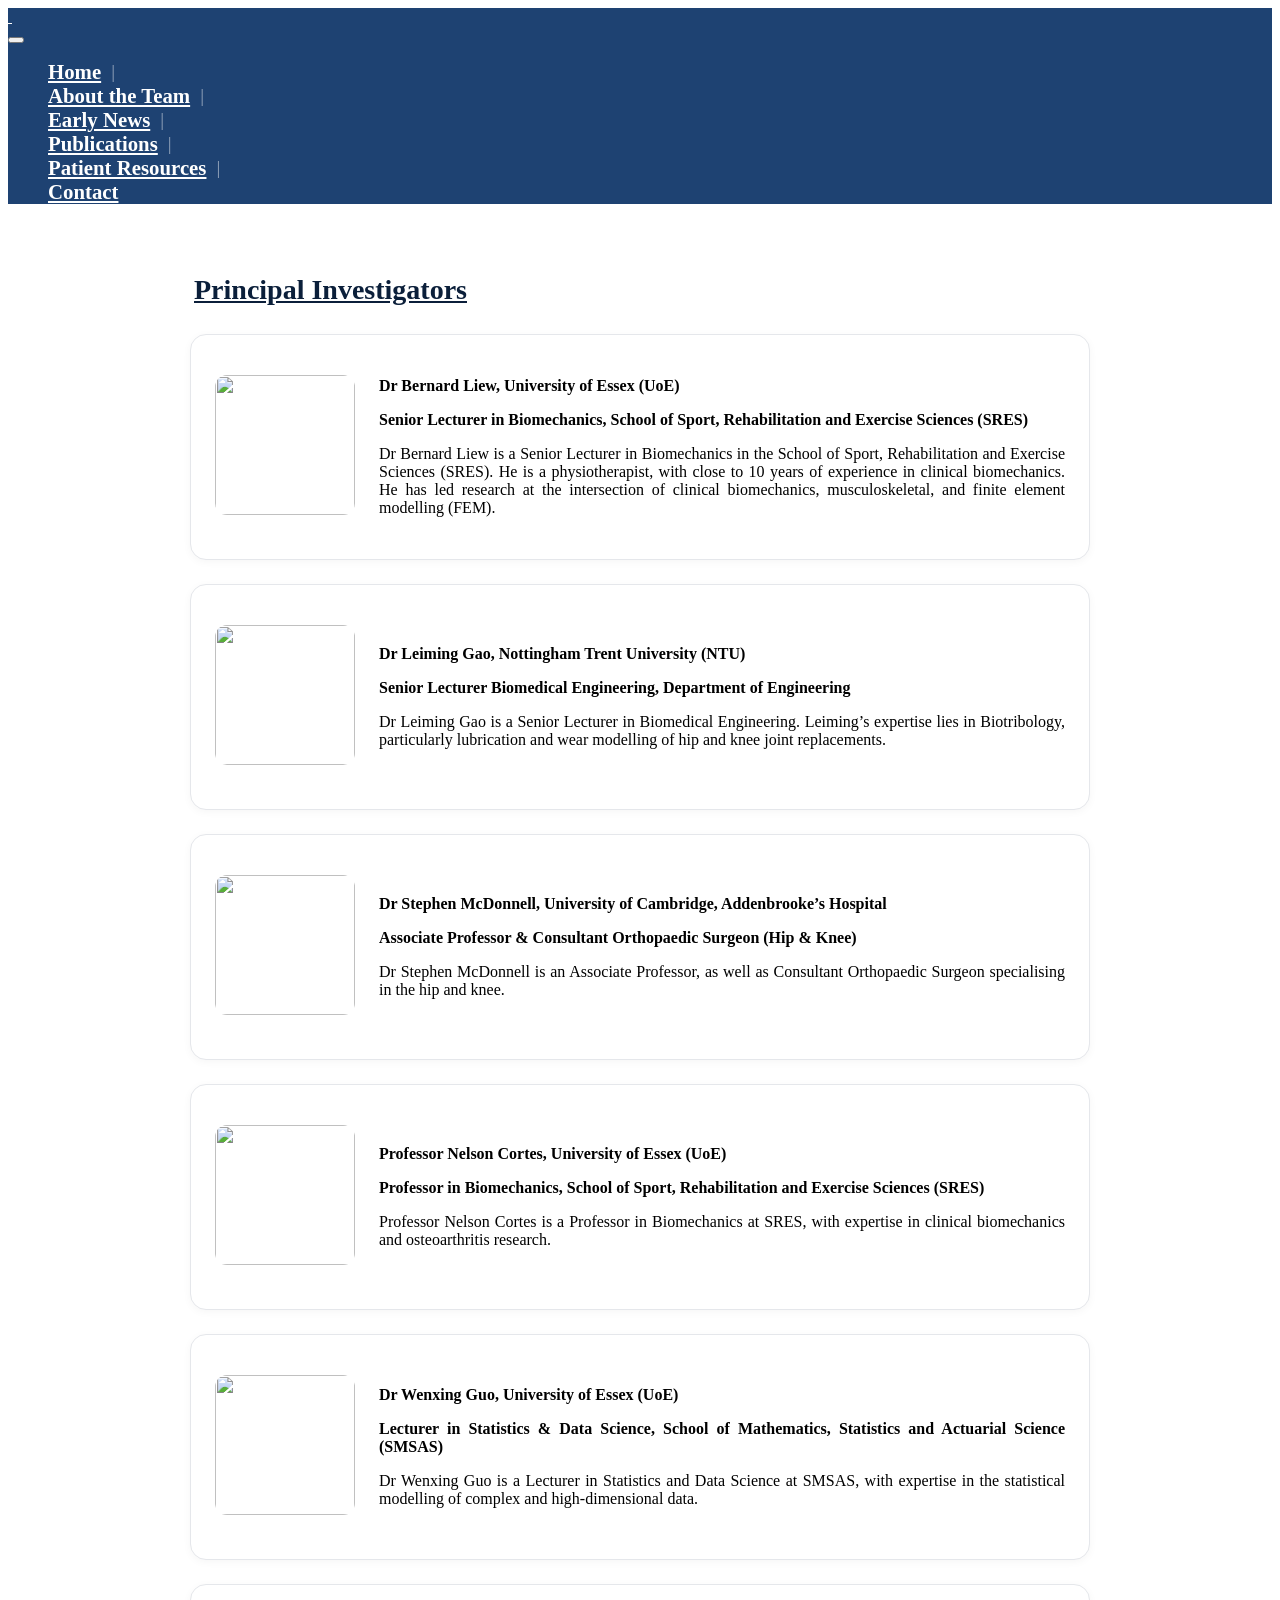
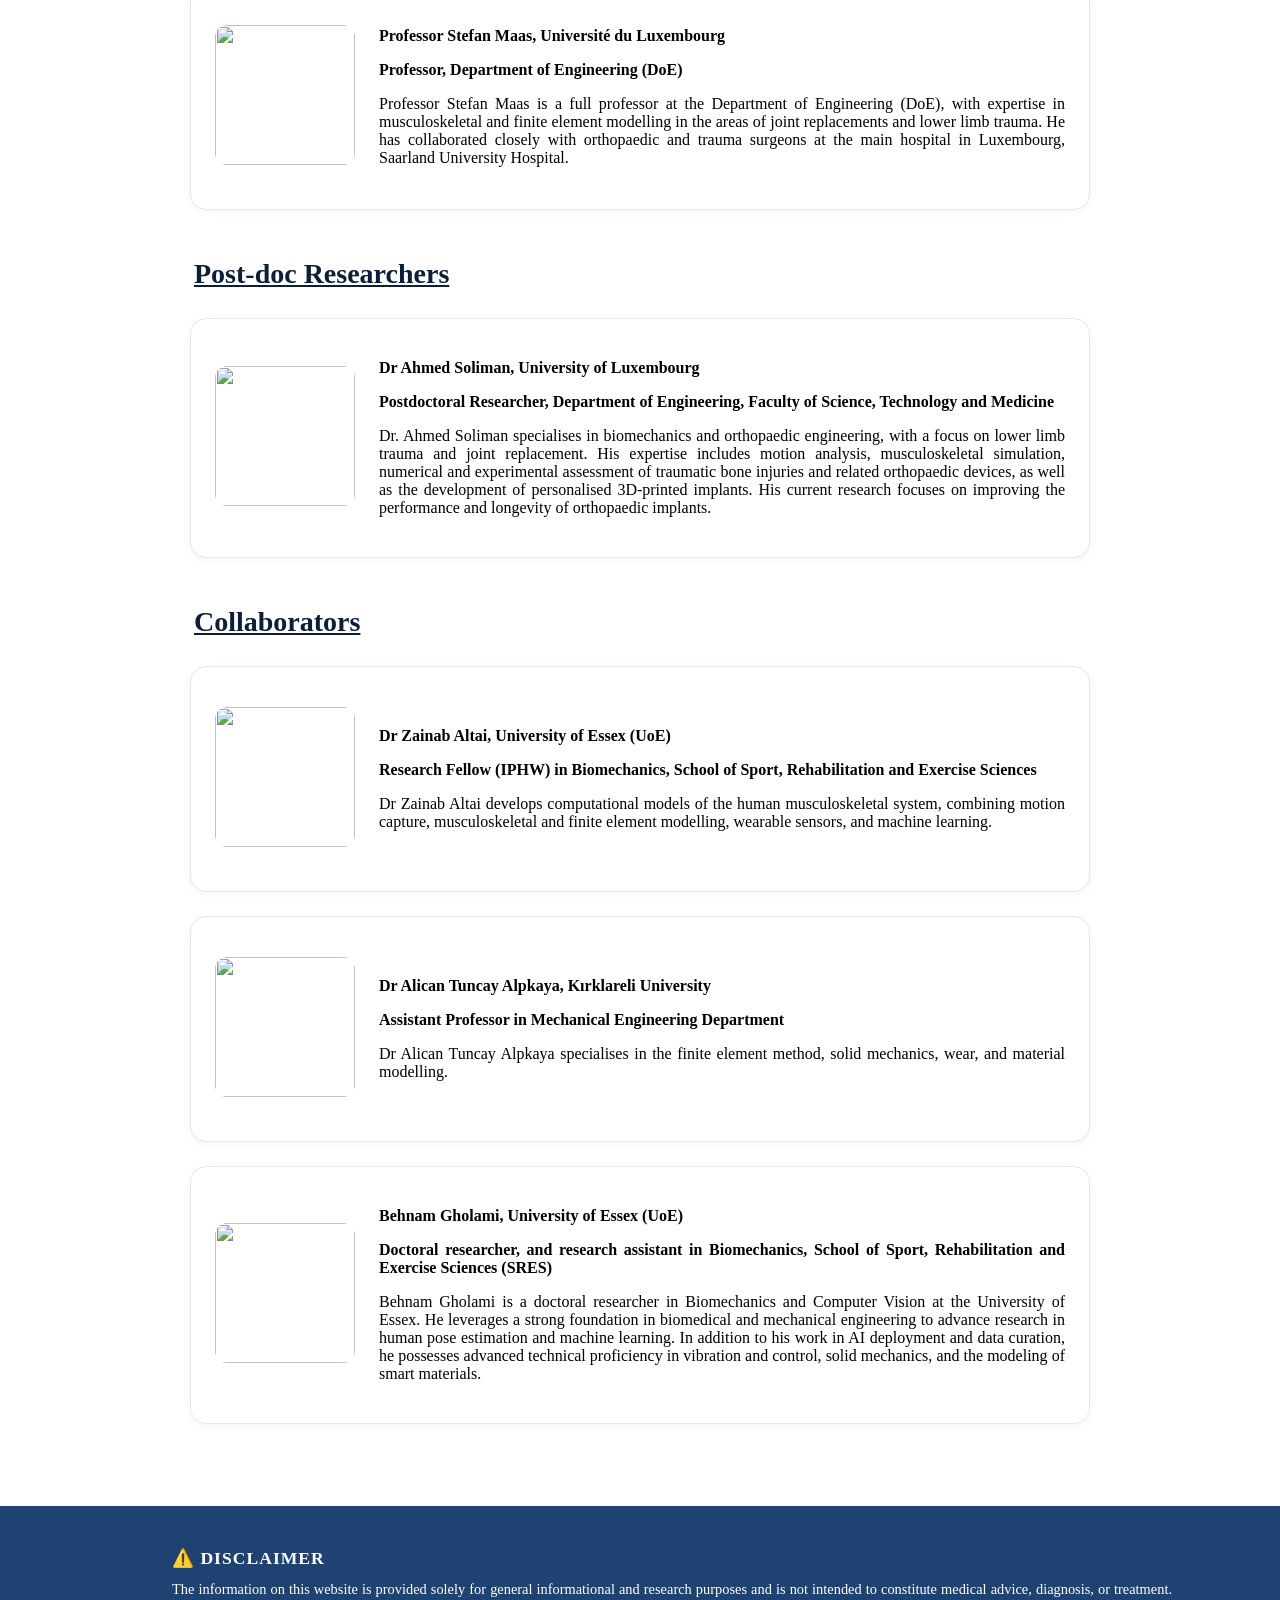
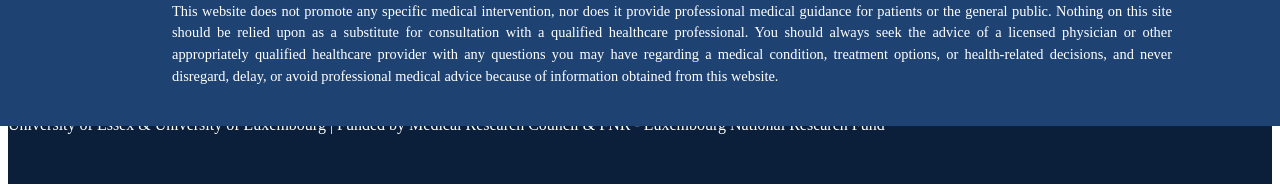
==== docs/about.html @ fa9251f5 "Update site" ====
<!DOCTYPE html>
<html xmlns="http://www.w3.org/1999/xhtml" lang="en" xml:lang="en"><head>

<meta charset="utf-8">
<meta name="generator" content="quarto-1.8.25">

<meta name="viewport" content="width=device-width, initial-scale=1.0, user-scalable=yes">


<title>About the Team – SafeJOINTs</title>
<style>
code{white-space: pre-wrap;}
span.smallcaps{font-variant: small-caps;}
div.columns{display: flex; gap: min(4vw, 1.5em);}
div.column{flex: auto; overflow-x: auto;}
div.hanging-indent{margin-left: 1.5em; text-indent: -1.5em;}
ul.task-list{list-style: none;}
ul.task-list li input[type="checkbox"] {
  width: 0.8em;
  margin: 0 0.8em 0.2em -1em; /* quarto-specific, see https://github.com/quarto-dev/quarto-cli/issues/4556 */ 
  vertical-align: middle;
}
</style>


<script src="site_libs/quarto-nav/quarto-nav.js"></script>
<script src="site_libs/quarto-nav/headroom.min.js"></script>
<script src="site_libs/clipboard/clipboard.min.js"></script>
<script src="site_libs/quarto-search/autocomplete.umd.js"></script>
<script src="site_libs/quarto-search/fuse.min.js"></script>
<script src="site_libs/quarto-search/quarto-search.js"></script>
<meta name="quarto:offset" content="./">
<link href="./img/favicon.ico" rel="icon">
<script src="site_libs/quarto-html/quarto.js" type="module"></script>
<script src="site_libs/quarto-html/tabsets/tabsets.js" type="module"></script>
<script src="site_libs/quarto-html/axe/axe-check.js" type="module"></script>
<script src="site_libs/quarto-html/popper.min.js"></script>
<script src="site_libs/quarto-html/tippy.umd.min.js"></script>
<script src="site_libs/quarto-html/anchor.min.js"></script>
<link href="site_libs/quarto-html/tippy.css" rel="stylesheet">
<link href="site_libs/quarto-html/quarto-syntax-highlighting-7b89279ff1a6dce999919e0e67d4d9ec.css" rel="stylesheet" id="quarto-text-highlighting-styles">
<script src="site_libs/bootstrap/bootstrap.min.js"></script>
<link href="site_libs/bootstrap/bootstrap-icons.css" rel="stylesheet">
<link href="site_libs/bootstrap/bootstrap-b8193b006b40df2638528b9947adabc2.min.css" rel="stylesheet" append-hash="true" id="quarto-bootstrap" data-mode="light">
<script src="site_libs/quarto-contrib/glightbox/glightbox.min.js"></script>
<link href="site_libs/quarto-contrib/glightbox/glightbox.min.css" rel="stylesheet">
<link href="site_libs/quarto-contrib/glightbox/lightbox.css" rel="stylesheet">
<script id="quarto-search-options" type="application/json">{
  "location": "navbar",
  "copy-button": false,
  "collapse-after": 3,
  "panel-placement": "end",
  "type": "overlay",
  "limit": 50,
  "keyboard-shortcut": [
    "f",
    "/",
    "s"
  ],
  "show-item-context": false,
  "language": {
    "search-no-results-text": "No results",
    "search-matching-documents-text": "matching documents",
    "search-copy-link-title": "Copy link to search",
    "search-hide-matches-text": "Hide additional matches",
    "search-more-match-text": "more match in this document",
    "search-more-matches-text": "more matches in this document",
    "search-clear-button-title": "Clear",
    "search-text-placeholder": "",
    "search-detached-cancel-button-title": "Cancel",
    "search-submit-button-title": "Submit",
    "search-label": "Search"
  }
}</script>
<style>

      .quarto-title-block .quarto-title-banner {
        background: #0d6efd;
      }
</style>


<link rel="stylesheet" href="styles.css">
</head>

<body class="nav-fixed quarto-light">

<div id="quarto-search-results"></div>
  <header id="quarto-header" class="headroom fixed-top quarto-banner">
    <nav class="navbar navbar-expand-lg " data-bs-theme="dark">
      <div class="navbar-container container-fluid">
      <div class="navbar-brand-container mx-auto">
    <a href="./index.html" class="navbar-brand navbar-brand-logo">
    <img src="./images/University_of_Essex_logo.svg.png" alt="" class="navbar-logo light-content">
    <img src="./images/University_of_Essex_logo.svg.png" alt="" class="navbar-logo dark-content">
    </a>
  </div>
            <div id="quarto-search" class="" title="Search"></div>
          <button class="navbar-toggler" type="button" data-bs-toggle="collapse" data-bs-target="#navbarCollapse" aria-controls="navbarCollapse" role="menu" aria-expanded="false" aria-label="Toggle navigation" onclick="if (window.quartoToggleHeadroom) { window.quartoToggleHeadroom(); }">
  <span class="navbar-toggler-icon"></span>
</button>
          <div class="collapse navbar-collapse" id="navbarCollapse">
            <ul class="navbar-nav navbar-nav-scroll me-auto">
  <li class="nav-item">
    <a class="nav-link" href="./index.html#about-the-project"> 
<span class="menu-text">Home</span></a>
  </li>  
  <li class="nav-item">
    <a class="nav-link active" href="./about.html" aria-current="page"> 
<span class="menu-text">About the Team</span></a>
  </li>  
  <li class="nav-item">
    <a class="nav-link" href="./earlynews.html"> 
<span class="menu-text">Early News</span></a>
  </li>  
  <li class="nav-item">
    <a class="nav-link" href="./publications.html"> 
<span class="menu-text">Publications</span></a>
  </li>  
  <li class="nav-item">
    <a class="nav-link" href="./resources.html"> 
<span class="menu-text">Patient Resources</span></a>
  </li>  
  <li class="nav-item">
    <a class="nav-link" href="./contact.html"> 
<span class="menu-text">Contact</span></a>
  </li>  
</ul>
          </div> <!-- /navcollapse -->
            <div class="quarto-navbar-tools">
</div>
      </div> <!-- /container-fluid -->
    </nav>
</header>
<!-- content -->
<header id="title-block-header" class="quarto-title-block default page-columns page-full">
  <div class="quarto-title-banner page-columns page-full">
    <div class="quarto-title column-body">
      <h1 class="title">About the Team</h1>
                      </div>
  </div>
    
  
  <div class="quarto-title-meta column-body">

      
    
      
    </div>
    
  
  </header><div id="quarto-content" class="quarto-container page-columns page-rows-contents page-layout-full page-navbar">
<!-- sidebar -->
<!-- margin-sidebar -->
    <div id="quarto-margin-sidebar" class="sidebar margin-sidebar zindex-bottom">
        
    </div>
<!-- main -->
<main class="content quarto-banner-title-block page-columns page-full column-body" id="quarto-document-content">





<div class="postdoc-heading">
<p>Principal Investigators</p>
</div>
<div class="team-grid">
<div class="team-card">
<p><a href="images/bernard-liew.jpg" class="lightbox" data-gallery="quarto-lightbox-gallery-1"><img src="images/bernard-liew.jpg" class="team-photo img-fluid"></a></p>
<div class="team-info">
<p><strong>Dr Bernard Liew, University of Essex (UoE)</strong></p>
<p class="team-role">
</p><p><strong>Senior Lecturer in Biomechanics, School of Sport, Rehabilitation and Exercise Sciences (SRES)</strong></p>
<p></p>
<p class="team-bio">
</p><p>Dr Bernard Liew is a Senior Lecturer in Biomechanics in the School of Sport, Rehabilitation and Exercise Sciences (SRES). He is a physiotherapist, with close to 10 years of experience in clinical biomechanics. He has led research at the intersection of clinical biomechanics, musculoskeletal, and finite element modelling (FEM).</p>
<p></p>
</div>
</div>
<div class="team-card">
<p><a href="images/leiming-gao.jpg" class="lightbox" data-gallery="quarto-lightbox-gallery-2"><img src="images/leiming-gao.jpg" class="team-photo img-fluid"></a></p>
<div class="team-info">
<p><strong>Dr Leiming Gao, Nottingham Trent University (NTU)</strong></p>
<p class="team-role">
</p><p><strong>Senior Lecturer Biomedical Engineering, Department of Engineering</strong></p>
<p></p>
<p class="team-bio">
</p><p>Dr Leiming Gao is a Senior Lecturer in Biomedical Engineering. Leiming’s expertise lies in Biotribology, particularly lubrication and wear modelling of hip and knee joint replacements.</p>
<p></p>
</div>
</div>
<div class="team-card">
<p><a href="images/stephen-mcdonnell.jpg" class="lightbox" data-gallery="quarto-lightbox-gallery-3"><img src="images/stephen-mcdonnell.jpg" class="team-photo img-fluid"></a></p>
<div class="team-info">
<p><strong>Dr Stephen McDonnell, University of Cambridge, Addenbrooke’s Hospital</strong></p>
<p class="team-role">
</p><p><strong>Associate Professor &amp; Consultant Orthopaedic Surgeon (Hip &amp; Knee)</strong></p>
<p></p>
<p class="team-bio">
</p><p>Dr Stephen McDonnell is an Associate Professor, as well as Consultant Orthopaedic Surgeon specialising in the hip and knee.</p>
<p></p>
</div>
</div>
<div class="team-card">
<p><a href="images/nelson-cortes.jpg" class="lightbox" data-gallery="quarto-lightbox-gallery-4"><img src="images/nelson-cortes.jpg" class="team-photo img-fluid"></a></p>
<div class="team-info">
<p><strong>Professor Nelson Cortes, University of Essex (UoE)</strong></p>
<p class="team-role">
</p><p><strong>Professor in Biomechanics, School of Sport, Rehabilitation and Exercise Sciences (SRES)</strong></p>
<p></p>
<p class="team-bio">
</p><p>Professor Nelson Cortes is a Professor in Biomechanics at SRES, with expertise in clinical biomechanics and osteoarthritis research.</p>
<p></p>
</div>
</div>
<div class="team-card">
<p><a href="images/wenxing-guo.jpg" class="lightbox" data-gallery="quarto-lightbox-gallery-5"><img src="images/wenxing-guo.jpg" class="team-photo img-fluid"></a></p>
<div class="team-info">
<p><strong>Dr Wenxing Guo, University of Essex (UoE)</strong></p>
<p class="team-role">
</p><p><strong>Lecturer in Statistics &amp; Data Science, School of Mathematics, Statistics and Actuarial Science (SMSAS)</strong></p>
<p></p>
<p class="team-bio">
</p><p>Dr Wenxing Guo is a Lecturer in Statistics and Data Science at SMSAS, with expertise in the statistical modelling of complex and high-dimensional data.</p>
<p></p>
</div>
</div>
<div class="team-card">
<p><a href="images/stefan-maas.jpg" class="lightbox" data-gallery="quarto-lightbox-gallery-6"><img src="images/stefan-maas.jpg" class="team-photo img-fluid"></a></p>
<div class="team-info">
<p><strong>Professor Stefan Maas, Université du Luxembourg</strong></p>
<p class="team-role">
</p><p><strong>Professor, Department of Engineering (DoE)</strong></p>
<p></p>
<p class="team-bio">
</p><p>Professor Stefan Maas is a full professor at the Department of Engineering (DoE), with expertise in musculoskeletal and finite element modelling in the areas of joint replacements and lower limb trauma. He has collaborated closely with orthopaedic and trauma surgeons at the main hospital in Luxembourg, Saarland University Hospital.</p>
<p></p>
</div>
</div>
</div>
<div class="postdoc-heading">
<p>Post-doc Researchers</p>
</div>
<div class="team-grid">
<div class="team-card">
<p><a href="images/Ahmed-Soliman.png" class="lightbox" data-gallery="quarto-lightbox-gallery-7"><img src="images/Ahmed-Soliman.png" class="team-photo img-fluid"></a></p>
<div class="team-info">
<p><strong>Dr Ahmed Soliman, University of Luxembourg</strong></p>
<p class="team-role">
</p><p><strong>Postdoctoral Researcher, Department of Engineering, Faculty of Science, Technology and Medicine</strong></p>
<p></p>
<p class="team-bio">
</p><p>Dr.&nbsp;Ahmed Soliman specialises in biomechanics and orthopaedic engineering, with a focus on lower limb trauma and joint replacement. His expertise includes motion analysis, musculoskeletal simulation, numerical and experimental assessment of traumatic bone injuries and related orthopaedic devices, as well as the development of personalised 3D-printed implants. His current research focuses on improving the performance and longevity of orthopaedic implants.</p>
<p></p>
</div>
</div>
</div>
<div class="postdoc-heading">
<p>Collaborators</p>
</div>
<div class="team-grid">
<div class="team-card">
<p><a href="images/Zainab-Altai.jpg" class="lightbox" data-gallery="quarto-lightbox-gallery-8"><img src="images/Zainab-Altai.jpg" class="team-photo img-fluid"></a></p>
<div class="team-info">
<p><strong>Dr Zainab Altai, University of Essex (UoE)</strong></p>
<p class="team-role">
</p><p><strong>Research Fellow (IPHW) in Biomechanics, School of Sport, Rehabilitation and Exercise Sciences</strong></p>
<p></p>
<p class="team-bio">
</p><p>Dr Zainab Altai develops computational models of the human musculoskeletal system, combining motion capture, musculoskeletal and finite element modelling, wearable sensors, and machine learning.</p>
<p></p>
</div>
</div>
<div class="team-card">
<p><a href="images/Alican-Alpkaya.jpeg" class="lightbox" data-gallery="quarto-lightbox-gallery-9"><img src="images/Alican-Alpkaya.jpeg" class="team-photo img-fluid"></a></p>
<div class="team-info">
<p><strong>Dr Alican Tuncay Alpkaya, Kırklareli University</strong></p>
<p class="team-role">
</p><p><strong>Assistant Professor in Mechanical Engineering Department</strong></p>
<p></p>
<p class="team-bio">
</p><p>Dr Alican Tuncay Alpkaya specialises in the finite element method, solid mechanics, wear, and material modelling.</p>
<p></p>
</div>
</div>
<div class="team-card">
<p><a href="images/behnam-gholami.jpg" class="lightbox" data-gallery="quarto-lightbox-gallery-10"><img src="images/behnam-gholami.jpg" class="team-photo img-fluid"></a></p>
<div class="team-info">
<p><strong>Behnam Gholami, University of Essex (UoE)</strong></p>
<p class="team-role">
</p><p><strong>Doctoral researcher, and research assistant in Biomechanics, School of Sport, Rehabilitation and Exercise Sciences (SRES)</strong></p>
<p></p>
<p class="team-bio">
</p><p>Behnam Gholami is a doctoral researcher in Biomechanics and Computer Vision at the University of Essex. He leverages a strong foundation in biomedical and mechanical engineering to advance research in human pose estimation and machine learning. In addition to his work in AI deployment and data curation, he possesses advanced technical proficiency in vibration and control, solid mechanics, and the modeling of smart materials.</p>
<p></p>
</div>
</div>
</div>
<p><br></p>
<div class="column-screen disclaimer-banner">
<div style="max-width: 1000px; margin: 0 auto;">
<p><strong>⚠️ Disclaimer</strong> The information on this website is provided solely for general informational and research purposes and is not intended to constitute medical advice, diagnosis, or treatment. This website does not promote any specific medical intervention, nor does it provide professional medical guidance for patients or the general public. Nothing on this site should be relied upon as a substitute for consultation with a qualified healthcare professional. You should always seek the advice of a licensed physician or other appropriately qualified healthcare provider with any questions you may have regarding a medical condition, treatment options, or health-related decisions, and never disregard, delay, or avoid professional medical advice because of information obtained from this website.</p>
</div>
</div>



</main> <!-- /main -->
<script id="quarto-html-after-body" type="application/javascript">
  window.document.addEventListener("DOMContentLoaded", function (event) {
    const icon = "";
    const anchorJS = new window.AnchorJS();
    anchorJS.options = {
      placement: 'right',
      icon: icon
    };
    anchorJS.add('.anchored');
    const isCodeAnnotation = (el) => {
      for (const clz of el.classList) {
        if (clz.startsWith('code-annotation-')) {                     
          return true;
        }
      }
      return false;
    }
    const onCopySuccess = function(e) {
      // button target
      const button = e.trigger;
      // don't keep focus
      button.blur();
      // flash "checked"
      button.classList.add('code-copy-button-checked');
      var currentTitle = button.getAttribute("title");
      button.setAttribute("title", "Copied!");
      let tooltip;
      if (window.bootstrap) {
        button.setAttribute("data-bs-toggle", "tooltip");
        button.setAttribute("data-bs-placement", "left");
        button.setAttribute("data-bs-title", "Copied!");
        tooltip = new bootstrap.Tooltip(button, 
          { trigger: "manual", 
            customClass: "code-copy-button-tooltip",
            offset: [0, -8]});
        tooltip.show();    
      }
      setTimeout(function() {
        if (tooltip) {
          tooltip.hide();
          button.removeAttribute("data-bs-title");
          button.removeAttribute("data-bs-toggle");
          button.removeAttribute("data-bs-placement");
        }
        button.setAttribute("title", currentTitle);
        button.classList.remove('code-copy-button-checked');
      }, 1000);
      // clear code selection
      e.clearSelection();
    }
    const getTextToCopy = function(trigger) {
      const outerScaffold = trigger.parentElement.cloneNode(true);
      const codeEl = outerScaffold.querySelector('code');
      for (const childEl of codeEl.children) {
        if (isCodeAnnotation(childEl)) {
          childEl.remove();
        }
      }
      return codeEl.innerText;
    }
    const clipboard = new window.ClipboardJS('.code-copy-button:not([data-in-quarto-modal])', {
      text: getTextToCopy
    });
    clipboard.on('success', onCopySuccess);
    if (window.document.getElementById('quarto-embedded-source-code-modal')) {
      const clipboardModal = new window.ClipboardJS('.code-copy-button[data-in-quarto-modal]', {
        text: getTextToCopy,
        container: window.document.getElementById('quarto-embedded-source-code-modal')
      });
      clipboardModal.on('success', onCopySuccess);
    }
      var localhostRegex = new RegExp(/^(?:http|https):\/\/localhost\:?[0-9]*\//);
      var mailtoRegex = new RegExp(/^mailto:/);
        var filterRegex = new RegExp('/' + window.location.host + '/');
      var isInternal = (href) => {
          return filterRegex.test(href) || localhostRegex.test(href) || mailtoRegex.test(href);
      }
      // Inspect non-navigation links and adorn them if external
     var links = window.document.querySelectorAll('a[href]:not(.nav-link):not(.navbar-brand):not(.toc-action):not(.sidebar-link):not(.sidebar-item-toggle):not(.pagination-link):not(.no-external):not([aria-hidden]):not(.dropdown-item):not(.quarto-navigation-tool):not(.about-link)');
      for (var i=0; i<links.length; i++) {
        const link = links[i];
        if (!isInternal(link.href)) {
          // undo the damage that might have been done by quarto-nav.js in the case of
          // links that we want to consider external
          if (link.dataset.originalHref !== undefined) {
            link.href = link.dataset.originalHref;
          }
        }
      }
    function tippyHover(el, contentFn, onTriggerFn, onUntriggerFn) {
      const config = {
        allowHTML: true,
        maxWidth: 500,
        delay: 100,
        arrow: false,
        appendTo: function(el) {
            return el.parentElement;
        },
        interactive: true,
        interactiveBorder: 10,
        theme: 'quarto',
        placement: 'bottom-start',
      };
      if (contentFn) {
        config.content = contentFn;
      }
      if (onTriggerFn) {
        config.onTrigger = onTriggerFn;
      }
      if (onUntriggerFn) {
        config.onUntrigger = onUntriggerFn;
      }
      window.tippy(el, config); 
    }
    const noterefs = window.document.querySelectorAll('a[role="doc-noteref"]');
    for (var i=0; i<noterefs.length; i++) {
      const ref = noterefs[i];
      tippyHover(ref, function() {
        // use id or data attribute instead here
        let href = ref.getAttribute('data-footnote-href') || ref.getAttribute('href');
        try { href = new URL(href).hash; } catch {}
        const id = href.replace(/^#\/?/, "");
        const note = window.document.getElementById(id);
        if (note) {
          return note.innerHTML;
        } else {
          return "";
        }
      });
    }
    const xrefs = window.document.querySelectorAll('a.quarto-xref');
    const processXRef = (id, note) => {
      // Strip column container classes
      const stripColumnClz = (el) => {
        el.classList.remove("page-full", "page-columns");
        if (el.children) {
          for (const child of el.children) {
            stripColumnClz(child);
          }
        }
      }
      stripColumnClz(note)
      if (id === null || id.startsWith('sec-')) {
        // Special case sections, only their first couple elements
        const container = document.createElement("div");
        if (note.children && note.children.length > 2) {
          container.appendChild(note.children[0].cloneNode(true));
          for (let i = 1; i < note.children.length; i++) {
            const child = note.children[i];
            if (child.tagName === "P" && child.innerText === "") {
              continue;
            } else {
              container.appendChild(child.cloneNode(true));
              break;
            }
          }
          if (window.Quarto?.typesetMath) {
            window.Quarto.typesetMath(container);
          }
          return container.innerHTML
        } else {
          if (window.Quarto?.typesetMath) {
            window.Quarto.typesetMath(note);
          }
          return note.innerHTML;
        }
      } else {
        // Remove any anchor links if they are present
        const anchorLink = note.querySelector('a.anchorjs-link');
        if (anchorLink) {
          anchorLink.remove();
        }
        if (window.Quarto?.typesetMath) {
          window.Quarto.typesetMath(note);
        }
        if (note.classList.contains("callout")) {
          return note.outerHTML;
        } else {
          return note.innerHTML;
        }
      }
    }
    for (var i=0; i<xrefs.length; i++) {
      const xref = xrefs[i];
      tippyHover(xref, undefined, function(instance) {
        instance.disable();
        let url = xref.getAttribute('href');
        let hash = undefined; 
        if (url.startsWith('#')) {
          hash = url;
        } else {
          try { hash = new URL(url).hash; } catch {}
        }
        if (hash) {
          const id = hash.replace(/^#\/?/, "");
          const note = window.document.getElementById(id);
          if (note !== null) {
            try {
              const html = processXRef(id, note.cloneNode(true));
              instance.setContent(html);
            } finally {
              instance.enable();
              instance.show();
            }
          } else {
            // See if we can fetch this
            fetch(url.split('#')[0])
            .then(res => res.text())
            .then(html => {
              const parser = new DOMParser();
              const htmlDoc = parser.parseFromString(html, "text/html");
              const note = htmlDoc.getElementById(id);
              if (note !== null) {
                const html = processXRef(id, note);
                instance.setContent(html);
              } 
            }).finally(() => {
              instance.enable();
              instance.show();
            });
          }
        } else {
          // See if we can fetch a full url (with no hash to target)
          // This is a special case and we should probably do some content thinning / targeting
          fetch(url)
          .then(res => res.text())
          .then(html => {
            const parser = new DOMParser();
            const htmlDoc = parser.parseFromString(html, "text/html");
            const note = htmlDoc.querySelector('main.content');
            if (note !== null) {
              // This should only happen for chapter cross references
              // (since there is no id in the URL)
              // remove the first header
              if (note.children.length > 0 && note.children[0].tagName === "HEADER") {
                note.children[0].remove();
              }
              const html = processXRef(null, note);
              instance.setContent(html);
            } 
          }).finally(() => {
            instance.enable();
            instance.show();
          });
        }
      }, function(instance) {
      });
    }
        let selectedAnnoteEl;
        const selectorForAnnotation = ( cell, annotation) => {
          let cellAttr = 'data-code-cell="' + cell + '"';
          let lineAttr = 'data-code-annotation="' +  annotation + '"';
          const selector = 'span[' + cellAttr + '][' + lineAttr + ']';
          return selector;
        }
        const selectCodeLines = (annoteEl) => {
          const doc = window.document;
          const targetCell = annoteEl.getAttribute("data-target-cell");
          const targetAnnotation = annoteEl.getAttribute("data-target-annotation");
          const annoteSpan = window.document.querySelector(selectorForAnnotation(targetCell, targetAnnotation));
          const lines = annoteSpan.getAttribute("data-code-lines").split(",");
          const lineIds = lines.map((line) => {
            return targetCell + "-" + line;
          })
          let top = null;
          let height = null;
          let parent = null;
          if (lineIds.length > 0) {
              //compute the position of the single el (top and bottom and make a div)
              const el = window.document.getElementById(lineIds[0]);
              top = el.offsetTop;
              height = el.offsetHeight;
              parent = el.parentElement.parentElement;
            if (lineIds.length > 1) {
              const lastEl = window.document.getElementById(lineIds[lineIds.length - 1]);
              const bottom = lastEl.offsetTop + lastEl.offsetHeight;
              height = bottom - top;
            }
            if (top !== null && height !== null && parent !== null) {
              // cook up a div (if necessary) and position it 
              let div = window.document.getElementById("code-annotation-line-highlight");
              if (div === null) {
                div = window.document.createElement("div");
                div.setAttribute("id", "code-annotation-line-highlight");
                div.style.position = 'absolute';
                parent.appendChild(div);
              }
              div.style.top = top - 2 + "px";
              div.style.height = height + 4 + "px";
              div.style.left = 0;
              let gutterDiv = window.document.getElementById("code-annotation-line-highlight-gutter");
              if (gutterDiv === null) {
                gutterDiv = window.document.createElement("div");
                gutterDiv.setAttribute("id", "code-annotation-line-highlight-gutter");
                gutterDiv.style.position = 'absolute';
                const codeCell = window.document.getElementById(targetCell);
                const gutter = codeCell.querySelector('.code-annotation-gutter');
                gutter.appendChild(gutterDiv);
              }
              gutterDiv.style.top = top - 2 + "px";
              gutterDiv.style.height = height + 4 + "px";
            }
            selectedAnnoteEl = annoteEl;
          }
        };
        const unselectCodeLines = () => {
          const elementsIds = ["code-annotation-line-highlight", "code-annotation-line-highlight-gutter"];
          elementsIds.forEach((elId) => {
            const div = window.document.getElementById(elId);
            if (div) {
              div.remove();
            }
          });
          selectedAnnoteEl = undefined;
        };
          // Handle positioning of the toggle
      window.addEventListener(
        "resize",
        throttle(() => {
          elRect = undefined;
          if (selectedAnnoteEl) {
            selectCodeLines(selectedAnnoteEl);
          }
        }, 10)
      );
      function throttle(fn, ms) {
      let throttle = false;
      let timer;
        return (...args) => {
          if(!throttle) { // first call gets through
              fn.apply(this, args);
              throttle = true;
          } else { // all the others get throttled
              if(timer) clearTimeout(timer); // cancel #2
              timer = setTimeout(() => {
                fn.apply(this, args);
                timer = throttle = false;
              }, ms);
          }
        };
      }
        // Attach click handler to the DT
        const annoteDls = window.document.querySelectorAll('dt[data-target-cell]');
        for (const annoteDlNode of annoteDls) {
          annoteDlNode.addEventListener('click', (event) => {
            const clickedEl = event.target;
            if (clickedEl !== selectedAnnoteEl) {
              unselectCodeLines();
              const activeEl = window.document.querySelector('dt[data-target-cell].code-annotation-active');
              if (activeEl) {
                activeEl.classList.remove('code-annotation-active');
              }
              selectCodeLines(clickedEl);
              clickedEl.classList.add('code-annotation-active');
            } else {
              // Unselect the line
              unselectCodeLines();
              clickedEl.classList.remove('code-annotation-active');
            }
          });
        }
    const findCites = (el) => {
      const parentEl = el.parentElement;
      if (parentEl) {
        const cites = parentEl.dataset.cites;
        if (cites) {
          return {
            el,
            cites: cites.split(' ')
          };
        } else {
          return findCites(el.parentElement)
        }
      } else {
        return undefined;
      }
    };
    var bibliorefs = window.document.querySelectorAll('a[role="doc-biblioref"]');
    for (var i=0; i<bibliorefs.length; i++) {
      const ref = bibliorefs[i];
      const citeInfo = findCites(ref);
      if (citeInfo) {
        tippyHover(citeInfo.el, function() {
          var popup = window.document.createElement('div');
          citeInfo.cites.forEach(function(cite) {
            var citeDiv = window.document.createElement('div');
            citeDiv.classList.add('hanging-indent');
            citeDiv.classList.add('csl-entry');
            var biblioDiv = window.document.getElementById('ref-' + cite);
            if (biblioDiv) {
              citeDiv.innerHTML = biblioDiv.innerHTML;
            }
            popup.appendChild(citeDiv);
          });
          return popup.innerHTML;
        });
      }
    }
  });
  </script>
</div> <!-- /content -->
<footer class="footer">
  <div class="nav-footer">
    <div class="nav-footer-left">
      &nbsp;
    </div>   
    <div class="nav-footer-center">
<p>© 2025 SafeJOINTs. All rights reserved.<br> University of Essex &amp; University of Luxembourg | Funded by Medical Research Council &amp; FNR - Luxembourg National Research Fund</p>
</div>
    <div class="nav-footer-right">
      &nbsp;
    </div>
  </div>
</footer>
<script>var lightboxQuarto = GLightbox({"closeEffect":"zoom","descPosition":"bottom","loop":false,"openEffect":"zoom","selector":".lightbox"});
(function() {
  let previousOnload = window.onload;
  window.onload = () => {
    if (previousOnload) {
      previousOnload();
    }
    lightboxQuarto.on('slide_before_load', (data) => {
      const { slideIndex, slideNode, slideConfig, player, trigger } = data;
      const href = trigger.getAttribute('href');
      if (href !== null) {
        const imgEl = window.document.querySelector(`a[href="${href}"] img`);
        if (imgEl !== null) {
          const srcAttr = imgEl.getAttribute("src");
          if (srcAttr && srcAttr.startsWith("data:")) {
            slideConfig.href = srcAttr;
          }
        }
      } 
    });
  
    lightboxQuarto.on('slide_after_load', (data) => {
      const { slideIndex, slideNode, slideConfig, player, trigger } = data;
      if (window.Quarto?.typesetMath) {
        window.Quarto.typesetMath(slideNode);
      }
    });
  
  };
  
})();
          </script>




</body></html>
---- docs/styles.css ----
/* Justify running text in page content */
main.content p,
main.content li,
main.content dd {
  text-align: justify;
  text-justify: inter-word;   /* legacy fallback */
  hyphens: auto;
  -webkit-hyphens: auto;
  -ms-hyphens: auto;
}

/* Keep titles, nav, code, tables unaltered */
.quarto-title-block,
h1, h2, h3, h4, h5, h6,
.navbar, .breadcrumb {
  text-align: unset;
}
pre, code, kbd, samp, .sourceCode, .code-with-copy {
  text-align: left !important;
  hyphens: none !important;
}
table, .table, .table caption, figcaption {
  text-align: left;
}
/* === Team List Layout === */

.postdoc-heading {
  display: block;
  margin: 3rem auto 1.5rem auto; /* Centered with spacing */
  max-width: 900px;              /* Align with the grid width */
  font-size: 1.75rem;            /* Bigger font */
  font-weight: 800;              /* Bold */
  color: #0b1f3a;                /* Dark Blue */
  text-decoration: underline;
  text-align: left;
  padding-left: 0.5rem;          /* Slight alignment tweak */
}

/* The container for the list of cards */
.team-grid {
  display: flex;
  flex-direction: column;
  gap: 1.5rem;
  max-width: 900px;
  margin: 0 auto;
}

/* The individual card */
.team-card {
  display: flex;
  flex-direction: row;
  align-items: center;    
  background: #fff;
  border: 1px solid var(--bs-border-color, #e5e7eb);
  border-radius: 1rem;
  padding: 1.5rem;
  gap: 1.5rem;
  box-shadow: 0 2px 8px rgba(0,0,0,.04);
}

/* The Image */
.team-photo {
  width: 140px;          /* Fixed width */
  height: 140px;         /* Fixed height */
  min-width: 140px;      /* FORCE width so it never squeezes */
  
  /* Use 50% for Circle, or 12px for Rounded Square */
  border-radius: 12px;   
  
  object-fit: cover;     /* Ensures the image fills the box without stretching */
  object-position: top;  /* Focus on the face (top of image) */
  margin: 0;
}

/* The Text Container */
.team-info {
  flex-grow: 1;
  text-align: left;
}

.team-name {
  margin: 0;
  font-size: 1.2rem;
  font-weight: bold;
}

.team-role {
  margin: 0.25rem 0 0.75rem;
  font-style: italic;
  font-size: 0.95rem;
  color: #555;
}

.team-bio {
  margin: 0;
  text-align: justify;
  hyphens: auto;
}

/* Mobile Responsiveness */
@media (max-width: 768px) {
  .team-card {
    flex-direction: column;
    text-align: center;
  }
  
  .team-info {
    text-align: center;
  }
  
  .team-bio {
    text-align: left;
  }
}
/* === Dark, sticky navbar === */
.navbar {
  position: sticky;
  top: 0;
  z-index: 1030;               /* above content */
  background-color: #0b1f3a !important;   /* dark navy */
  --bs-navbar-color: #e6edf3;
  --bs-navbar-hover-color: #ffffff;
  --bs-navbar-brand-color: #ffffff;
  --bs-navbar-brand-hover-color: #ffffff;
  --bs-navbar-active-color: #ffffff;
  --bs-navbar-toggler-border-color: rgba(255,255,255,.25);
}
.navbar .nav-link { color: var(--bs-navbar-color) !important; }
.navbar .nav-link:hover { color: var(--bs-navbar-hover-color) !important; }
.navbar .navbar-brand { color: var(--bs-navbar-brand-color) !important; }
.navbar .navbar-brand:hover { color: var(--bs-navbar-brand-hover-color) !important; }
/* make the hamburger icon visible on dark bg */
.navbar .navbar-toggler-icon { filter: invert(1) grayscale(1) brightness(2); }


/* === Dark, fixed navbar (always visible) === */
.navbar {
  /* Quarto 'pinned: true' takes effect; this enforces your dark blue tone */
  background-color: #1e4272 !important;  /* dark navy above the blue title banner */
  --bs-navbar-color: #e6edf3;
  --bs-navbar-hover-color: #ffffff;
  --bs-navbar-brand-color: #ffffff;
  --bs-navbar-brand-hover-color: #ffffff;
  --bs-navbar-active-color: #ffffff;
  --bs-navbar-toggler-border-color: rgba(255,255,255,.25);
}
.navbar .nav-link { color: var(--bs-navbar-color) !important; }
.navbar .nav-link:hover { color: var(--bs-navbar-hover-color) !important; }
.navbar .navbar-brand { color: var(--bs-navbar-brand-color) !important; }
.navbar .navbar-brand:hover { color: var(--bs-navbar-brand-hover-color) !important; }
/* make the hamburger icon visible on dark bg */
.navbar .navbar-toggler-icon { filter: invert(1) grayscale(1) brightness(2); }

/* Spacing compensation so fixed navbar doesn't cover content */
:root { --nav-height: 64px; }
body { scroll-padding-top: var(--nav-height); }
body > main, main.content, .page-columns {
  padding-top: .2rem;
  padding-bottom: 0 !important;
  margin-bottom: 0 !important;
}
/* === Force Header Text to be White === */
.quarto-title-banner {
  color: #ffffff !important;
}

.quarto-title-banner h1.title,
.quarto-title-banner p.subtitle {
  color: #ffffff !important;
}

/* === Make Navbar Tabs Brighter/Clearer === */
.navbar {
  /* Override the previous color to be Pure White */
  --bs-navbar-color: #ffffff !important; 
  --bs-navbar-brand-color: #ffffff !important;
  font-weight: 500; /* Makes the text slightly thicker/clearer */
}

/* Ensure links stay white even when not hovering */
.navbar-nav .nav-link {
  color: #ffffff !important;
}

/* Optional: Add a subtle underline when hovering over a tab */
.navbar-nav .nav-link:hover {
  text-decoration: underline;
  text-underline-offset: 5px;
}
/* === Hero/Intro Section Background === */
.hero-section {
  position: relative;
  padding: 3rem;       
  min-height: 600px;   /* Essential: Gives the box height so the image can expand */
  overflow: hidden;    
  border-radius: 12px; 
  z-index: 1;          
  isolation: isolate; 
  background-color: rgba(255, 255, 255, 0.7); 
  font-weight: 500;
  
  /* Vertical alignment for the text */
  display: flex;
  flex-direction: column;
  justify-content: center; 
}

.hero-section::before {
  content: "";
  background-image: url('images/Running-background.png');
  
  /* CHANGED: 'contain' ensures the whole image is visible with correct proportions */
  background-size: contain; 
  background-position: center; /* Centers the image in the available space */
  background-repeat: no-repeat;
  
  position: absolute;
  top: 0;
  left: 0;
  width: 100%;
  height: 100%;
  
  opacity: 0.50;
  z-index: -1;
}
/* === Increase Navbar Logo Size === */
.navbar-brand img {
  height: 80px !important;  /* Adjust this value as needed (e.g., 50px to 80px) */
  max-height: unset !important; /* Removes the default limit */
  width: auto; /* Keeps the aspect ratio correct */
}
/* === Increase Navbar Tab Font Size === */
.navbar-nav .nav-link {
  font-size: 1.3rem !important;  /* Adjust this value (e.g., 1.2rem, 1.5rem, or 20px) */
  font-weight: 600;              /* Optional: Makes text slightly bolder */
}
/* === Disclaimer Banner Updated === */
.disclaimer-banner {
  background-color: #1e4272;     /* Dark Navy */
  color: #ffffff;                /* White text */
  
  padding: 1.5rem 2rem;
  margin-top: 3rem;              /* Space above the banner */
  margin-bottom: -5rem !important;
  /*  Make the banner full-width across the page */
  position: relative;
  width: 100vw;
  left: 50%;
  right: 50%;
  margin-left: -50vw;
  margin-right: -50vw;

  text-align: justify;
  font-size: 0.9rem;
  line-height: 1.5;
  }

@media (max-width: 768px) {
  .disclaimer-banner {
    padding: 1.5rem 1rem;  /* Slightly smaller padding on phones */
  }
}


.disclaimer-banner strong {
  display: block;
  margin-bottom: 0.5rem;
  font-size: 1.1rem;
  text-transform: uppercase;
  letter-spacing: 1px;
}

/* FIX 3: Force main container to have no bottom padding */
main.content, .page-columns {
  padding-bottom: 0 !important;
}

/* 1. Hide the default Quarto generated title block */
#title-block-header {
  display: none !important;
}

/* 2. Create the container for the new banner */
/* 2. Create the container for the new banner */
.custom-banner {
  background-color: #0d6efd; /* Match your original blue */
  color: white;
  padding: 3rem 1rem;
  margin-bottom: 2rem;
  
  /* REMOVED: width, position, left/right, and negative margins. 
     Quarto's .column-screen now handles the width automatically. */
}

/* 3. Layout: Image Left, Text Right */
.banner-content {
  max-width: 1100px; /* Standardize width */
  margin: 0 auto;
  display: flex;
  flex-direction: row;
  align-items: center; /* Vertically center image with text */
  gap: 2rem;           /* Space between image and text */
}

/* 4. The Image Style */
.banner-logo {
  width: 180px;        /* Adjust size as preferred */
  height: auto;
  object-fit: contain;
  flex-shrink: 0;      /* Prevent image from squishing */
}

/* 5. The Text Style */
.banner-text h1 {
  color: white !important;
  font-weight: 700;
  margin-top: 0;
  margin-bottom: 0.5rem;
  font-size: 2.2rem;
  line-height: 1.2;
}

.banner-text p {
  color: rgba(255, 255, 255, 0.9) !important;
  font-size: 1.2rem;
  margin-bottom: 0;
  font-weight: 400;
}

/* 6. Mobile Responsiveness */
@media (max-width: 768px) {
  .banner-content {
    flex-direction: column; /* Stack vertically on phones */
    text-align: center;
  }
  
  .banner-logo {
    width: 120px;
    margin-bottom: 1rem;
  }
}
/* === Contact Page Styles === */
.contact-block {
  font-size: 1.5rem;   /* Adjust this number to make it bigger/smaller (default is 1rem) */
  line-height: 1.8;    /* Adds a little more space between the lines */
  margin-top: 2rem;    /* Adds some space between the title and the text */
  margin-bottom: 2rem; /* Adds space before the disclaimer */
}

/* Optional: Ensure the link color stands out */
.contact-block a {
  font-weight: bold;
  text-decoration: none;
  color: #0d6efd;      /* Matches your blue theme */
}

.contact-block a:hover {
  text-decoration: underline;
}
/* === Navbar Separators (Desktop Only) === */
@media (min-width: 992px) {
  /* Aligns the separator vertically with the text */
  .navbar-nav .nav-item {
    display: flex;
    align-items: center;
  }

  /* Creates the pipe symbol after each item */
  .navbar-nav .nav-item::after {
    content: "|";
    color: rgba(255, 255, 255, 0.5); /* Semi-transparent white */
    margin: 0 10px;                  /* Spacing on left and right */
    font-weight: 400;                /* Thinner than the bold links */
    font-size: 1.2rem;
  }

  /* Removes the pipe from the very last item */
  .navbar-nav .nav-item:last-child::after {
    display: none;
  }
}
/* === Footer Styling (The Bottom Bar) === */
footer.footer {
  margin-top: 0 !important;                    /* Removes the gap above */
  margin-bottom: 0rem !important;                 /* Removes gap below */
  padding-top: 1rem;
  padding-bottom: 1rem;
  background-color: #0b1f3a;                   /* Dark Navy Background */
  color: #ffffff;                              /* White text */
  border-top: 2px solid #ffffff; /* The Narrow White Line */
}
/* === Poster thumbnail (click to magnify) === */
.poster-thumb {
  max-width: 140px; /* Reduced from 260px to fit better with text */
  height: auto;
  border-radius: 8px; /* Slightly tighter radius for a smaller image */
  box-shadow: 0 2px 8px rgba(0,0,0,.12);
  cursor: zoom-in;
  transition: transform 0.15s ease;
  margin-top: 0.5rem; /* Adds a small gap between the title text and the image */
  display: block;      /* Ensures it sits on its own line below the text */
}

.poster-thumb:hover {
  transform: scale(1.05); /* Slightly more noticeable hover on a smaller target */
}
/* === Early News: BHS header (logo left of title) === */
.bhs-header {
  display: flex;            /* force logo + title on one line */
  flex-direction: row;
  flex-wrap: nowrap;
  gap: 1.25rem;
  align-items: center;
  margin-top: 0.5rem;
  margin-bottom: 0.75rem;
}

/* Mobile: allow stacking if needed */
@media (max-width: 768px) {
  .bhs-header {
    flex-wrap: wrap;
  }
}


/* Remove default figure spacing inside the logo column */
.bhs-header figure,
.bhs-header p {
  margin: 0;
}

.bhs-header .column {
  display: flex;
  align-items: center;
}

/* Keep the BHS logo small (no poster-style magnification) */
.bhs-logo {
  width: 90px;
  max-width: 90px;
  height: auto;
  margin: 0;
  display: block;
  object-fit: contain;
  flex: 0 0 auto;
}

.bhs-header h3 {
  margin: 0;
}
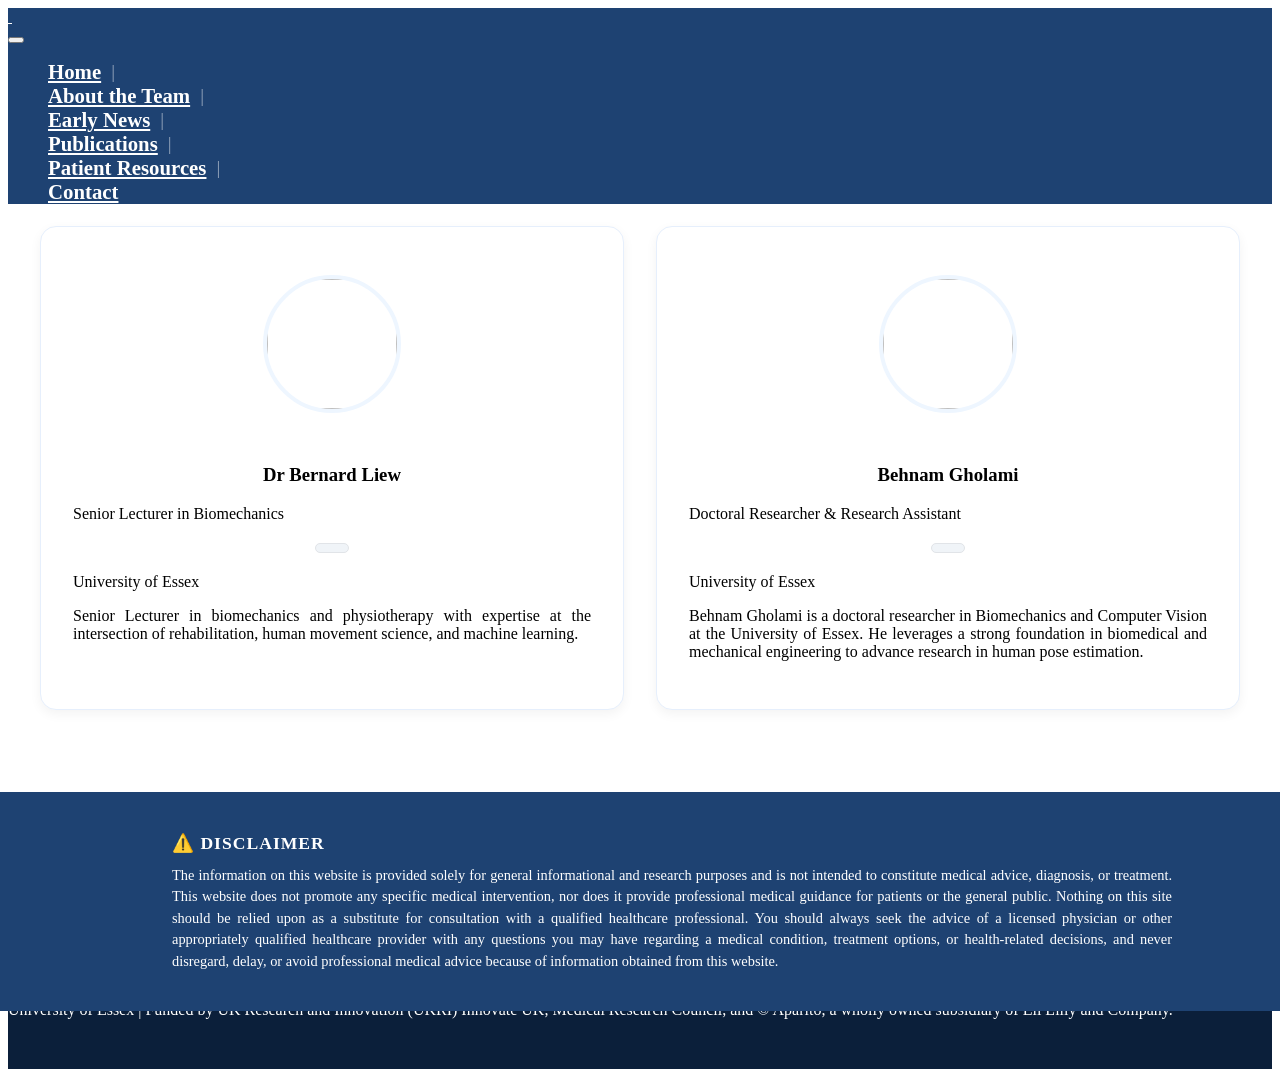
==== commit 1af4648d: "Initial website" ====
--- a/docs/about.html
+++ b/docs/about.html
@@ -7,7 +7,7 @@
 <meta name="viewport" content="width=device-width, initial-scale=1.0, user-scalable=yes">
 
 
-<title>About the Team – SafeJOINTs</title>
+<title>About the Team – MLMCS</title>
 <style>
 code{white-space: pre-wrap;}
 span.smallcaps{font-variant: small-caps;}
@@ -162,138 +162,43 @@
 
 
 
-<div class="postdoc-heading">
-<p>Principal Investigators</p>
-</div>
 <div class="team-grid">
 <div class="team-card">
 <p><a href="images/bernard-liew.jpg" class="lightbox" data-gallery="quarto-lightbox-gallery-1"><img src="images/bernard-liew.jpg" class="team-photo img-fluid"></a></p>
 <div class="team-info">
-<p><strong>Dr Bernard Liew, University of Essex (UoE)</strong></p>
-<p class="team-role">
-</p><p><strong>Senior Lecturer in Biomechanics, School of Sport, Rehabilitation and Exercise Sciences (SRES)</strong></p>
+<p class="team-name">
+</p><section id="dr-bernard-liew" class="level3">
+<h3 class="anchored" data-anchor-id="dr-bernard-liew"><strong>Dr Bernard Liew</strong></h3>
+<p></p>
+<p class="team-department">
+</p><p>Senior Lecturer in Biomechanics</p>
+<p></p>
+<p class="team-affiliation">
+</p><p>University of Essex</p>
 <p></p>
 <p class="team-bio">
-</p><p>Dr Bernard Liew is a Senior Lecturer in Biomechanics in the School of Sport, Rehabilitation and Exercise Sciences (SRES). He is a physiotherapist, with close to 10 years of experience in clinical biomechanics. He has led research at the intersection of clinical biomechanics, musculoskeletal, and finite element modelling (FEM).</p>
-<p></p>
+</p><p>Senior Lecturer in biomechanics and physiotherapy with expertise at the intersection of rehabilitation, human movement science, and machine learning.</p>
+<p></p>
+</section>
 </div>
 </div>
 <div class="team-card">
-<p><a href="images/leiming-gao.jpg" class="lightbox" data-gallery="quarto-lightbox-gallery-2"><img src="images/leiming-gao.jpg" class="team-photo img-fluid"></a></p>
+<p><a href="images/behnam-gholami.jpg" class="lightbox" data-gallery="quarto-lightbox-gallery-2"><img src="images/behnam-gholami.jpg" class="team-photo img-fluid"></a></p>
 <div class="team-info">
-<p><strong>Dr Leiming Gao, Nottingham Trent University (NTU)</strong></p>
-<p class="team-role">
-</p><p><strong>Senior Lecturer Biomedical Engineering, Department of Engineering</strong></p>
+<p class="team-name">
+</p><section id="behnam-gholami" class="level3">
+<h3 class="anchored" data-anchor-id="behnam-gholami"><strong>Behnam Gholami</strong></h3>
+<p></p>
+<p class="team-department">
+</p><p>Doctoral Researcher &amp; Research Assistant</p>
+<p></p>
+<p class="team-affiliation">
+</p><p>University of Essex</p>
 <p></p>
 <p class="team-bio">
-</p><p>Dr Leiming Gao is a Senior Lecturer in Biomedical Engineering. Leiming’s expertise lies in Biotribology, particularly lubrication and wear modelling of hip and knee joint replacements.</p>
-<p></p>
-</div>
-</div>
-<div class="team-card">
-<p><a href="images/stephen-mcdonnell.jpg" class="lightbox" data-gallery="quarto-lightbox-gallery-3"><img src="images/stephen-mcdonnell.jpg" class="team-photo img-fluid"></a></p>
-<div class="team-info">
-<p><strong>Dr Stephen McDonnell, University of Cambridge, Addenbrooke’s Hospital</strong></p>
-<p class="team-role">
-</p><p><strong>Associate Professor &amp; Consultant Orthopaedic Surgeon (Hip &amp; Knee)</strong></p>
-<p></p>
-<p class="team-bio">
-</p><p>Dr Stephen McDonnell is an Associate Professor, as well as Consultant Orthopaedic Surgeon specialising in the hip and knee.</p>
-<p></p>
-</div>
-</div>
-<div class="team-card">
-<p><a href="images/nelson-cortes.jpg" class="lightbox" data-gallery="quarto-lightbox-gallery-4"><img src="images/nelson-cortes.jpg" class="team-photo img-fluid"></a></p>
-<div class="team-info">
-<p><strong>Professor Nelson Cortes, University of Essex (UoE)</strong></p>
-<p class="team-role">
-</p><p><strong>Professor in Biomechanics, School of Sport, Rehabilitation and Exercise Sciences (SRES)</strong></p>
-<p></p>
-<p class="team-bio">
-</p><p>Professor Nelson Cortes is a Professor in Biomechanics at SRES, with expertise in clinical biomechanics and osteoarthritis research.</p>
-<p></p>
-</div>
-</div>
-<div class="team-card">
-<p><a href="images/wenxing-guo.jpg" class="lightbox" data-gallery="quarto-lightbox-gallery-5"><img src="images/wenxing-guo.jpg" class="team-photo img-fluid"></a></p>
-<div class="team-info">
-<p><strong>Dr Wenxing Guo, University of Essex (UoE)</strong></p>
-<p class="team-role">
-</p><p><strong>Lecturer in Statistics &amp; Data Science, School of Mathematics, Statistics and Actuarial Science (SMSAS)</strong></p>
-<p></p>
-<p class="team-bio">
-</p><p>Dr Wenxing Guo is a Lecturer in Statistics and Data Science at SMSAS, with expertise in the statistical modelling of complex and high-dimensional data.</p>
-<p></p>
-</div>
-</div>
-<div class="team-card">
-<p><a href="images/stefan-maas.jpg" class="lightbox" data-gallery="quarto-lightbox-gallery-6"><img src="images/stefan-maas.jpg" class="team-photo img-fluid"></a></p>
-<div class="team-info">
-<p><strong>Professor Stefan Maas, Université du Luxembourg</strong></p>
-<p class="team-role">
-</p><p><strong>Professor, Department of Engineering (DoE)</strong></p>
-<p></p>
-<p class="team-bio">
-</p><p>Professor Stefan Maas is a full professor at the Department of Engineering (DoE), with expertise in musculoskeletal and finite element modelling in the areas of joint replacements and lower limb trauma. He has collaborated closely with orthopaedic and trauma surgeons at the main hospital in Luxembourg, Saarland University Hospital.</p>
-<p></p>
-</div>
-</div>
-</div>
-<div class="postdoc-heading">
-<p>Post-doc Researchers</p>
-</div>
-<div class="team-grid">
-<div class="team-card">
-<p><a href="images/Ahmed-Soliman.png" class="lightbox" data-gallery="quarto-lightbox-gallery-7"><img src="images/Ahmed-Soliman.png" class="team-photo img-fluid"></a></p>
-<div class="team-info">
-<p><strong>Dr Ahmed Soliman, University of Luxembourg</strong></p>
-<p class="team-role">
-</p><p><strong>Postdoctoral Researcher, Department of Engineering, Faculty of Science, Technology and Medicine</strong></p>
-<p></p>
-<p class="team-bio">
-</p><p>Dr.&nbsp;Ahmed Soliman specialises in biomechanics and orthopaedic engineering, with a focus on lower limb trauma and joint replacement. His expertise includes motion analysis, musculoskeletal simulation, numerical and experimental assessment of traumatic bone injuries and related orthopaedic devices, as well as the development of personalised 3D-printed implants. His current research focuses on improving the performance and longevity of orthopaedic implants.</p>
-<p></p>
-</div>
-</div>
-</div>
-<div class="postdoc-heading">
-<p>Collaborators</p>
-</div>
-<div class="team-grid">
-<div class="team-card">
-<p><a href="images/Zainab-Altai.jpg" class="lightbox" data-gallery="quarto-lightbox-gallery-8"><img src="images/Zainab-Altai.jpg" class="team-photo img-fluid"></a></p>
-<div class="team-info">
-<p><strong>Dr Zainab Altai, University of Essex (UoE)</strong></p>
-<p class="team-role">
-</p><p><strong>Research Fellow (IPHW) in Biomechanics, School of Sport, Rehabilitation and Exercise Sciences</strong></p>
-<p></p>
-<p class="team-bio">
-</p><p>Dr Zainab Altai develops computational models of the human musculoskeletal system, combining motion capture, musculoskeletal and finite element modelling, wearable sensors, and machine learning.</p>
-<p></p>
-</div>
-</div>
-<div class="team-card">
-<p><a href="images/Alican-Alpkaya.jpeg" class="lightbox" data-gallery="quarto-lightbox-gallery-9"><img src="images/Alican-Alpkaya.jpeg" class="team-photo img-fluid"></a></p>
-<div class="team-info">
-<p><strong>Dr Alican Tuncay Alpkaya, Kırklareli University</strong></p>
-<p class="team-role">
-</p><p><strong>Assistant Professor in Mechanical Engineering Department</strong></p>
-<p></p>
-<p class="team-bio">
-</p><p>Dr Alican Tuncay Alpkaya specialises in the finite element method, solid mechanics, wear, and material modelling.</p>
-<p></p>
-</div>
-</div>
-<div class="team-card">
-<p><a href="images/behnam-gholami.jpg" class="lightbox" data-gallery="quarto-lightbox-gallery-10"><img src="images/behnam-gholami.jpg" class="team-photo img-fluid"></a></p>
-<div class="team-info">
-<p><strong>Behnam Gholami, University of Essex (UoE)</strong></p>
-<p class="team-role">
-</p><p><strong>Doctoral researcher, and research assistant in Biomechanics, School of Sport, Rehabilitation and Exercise Sciences (SRES)</strong></p>
-<p></p>
-<p class="team-bio">
-</p><p>Behnam Gholami is a doctoral researcher in Biomechanics and Computer Vision at the University of Essex. He leverages a strong foundation in biomedical and mechanical engineering to advance research in human pose estimation and machine learning. In addition to his work in AI deployment and data curation, he possesses advanced technical proficiency in vibration and control, solid mechanics, and the modeling of smart materials.</p>
-<p></p>
+</p><p>Behnam Gholami is a doctoral researcher in Biomechanics and Computer Vision at the University of Essex. He leverages a strong foundation in biomedical and mechanical engineering to advance research in human pose estimation.</p>
+<p></p>
+</section>
 </div>
 </div>
 </div>
@@ -714,7 +619,7 @@
       &nbsp;
     </div>   
     <div class="nav-footer-center">
-<p>© 2025 SafeJOINTs. All rights reserved.<br> University of Essex &amp; University of Luxembourg | Funded by Medical Research Council &amp; FNR - Luxembourg National Research Fund</p>
+<p>© 2026 MLMCS. All rights reserved.<br> University of Essex | Funded by UK Research and Innovation (UKRI) Innovate UK, Medical Research Council, and © Aparito, a wholly owned subsidiary of Eli Lilly and Company.</p>
 </div>
     <div class="nav-footer-right">
       &nbsp;
--- a/docs/styles.css
+++ b/docs/styles.css
@@ -22,80 +22,152 @@
 table, .table, .table caption, figcaption {
   text-align: left;
 }
-/* === Team List Layout === */
+/* === Team Grid Layout (3-Column) === */
 
 .postdoc-heading {
   display: block;
-  margin: 3rem auto 1.5rem auto; /* Centered with spacing */
-  max-width: 900px;              /* Align with the grid width */
-  font-size: 1.75rem;            /* Bigger font */
-  font-weight: 800;              /* Bold */
-  color: #0b1f3a;                /* Dark Blue */
+  margin: 3rem auto 1.5rem auto;
+  max-width: 1200px;
+  font-size: 1.75rem;
+  font-weight: 800;
+  color: #0b1f3a;
   text-decoration: underline;
-  text-align: left;
-  padding-left: 0.5rem;          /* Slight alignment tweak */
-}
-
-/* The container for the list of cards */
+  text-align: center; /* Centered heading */
+}
+
+/* The Container: Grid instead of Flex Column */
 .team-grid {
-  display: flex;
-  flex-direction: column;
-  gap: 1.5rem;
-  max-width: 900px;
+  display: grid;
+  grid-template-columns: repeat(auto-fit, minmax(300px, 1fr)); /* Responsive columns */
+  gap: 2rem;
+  max-width: 1200px;
   margin: 0 auto;
-}
-
-/* The individual card */
+  padding: 0 1rem;
+}
+
+/* The Individual Card */
 .team-card {
   display: flex;
-  flex-direction: row;
-  align-items: center;    
+  flex-direction: column; /* Stack vertically */
+  align-items: center;    /* Center align items */
   background: #fff;
-  border: 1px solid var(--bs-border-color, #e5e7eb);
+  border: 1px solid #e6effc; /* Subtle blue border */
   border-radius: 1rem;
-  padding: 1.5rem;
-  gap: 1.5rem;
-  box-shadow: 0 2px 8px rgba(0,0,0,.04);
-}
-
-/* The Image */
+  padding: 2rem;
+  box-shadow: 0 4px 12px rgba(0,0,0,0.05);
+  transition: transform 0.2s ease, box-shadow 0.2s ease;
+}
+
+.team-card:hover {
+  transform: translateY(-5px);
+  box-shadow: 0 8px 16px rgba(0,0,0,0.1);
+}
+
+/* The Image: Circular */
 .team-photo {
-  width: 140px;          /* Fixed width */
-  height: 140px;         /* Fixed height */
-  min-width: 140px;      /* FORCE width so it never squeezes */
-  
-  /* Use 50% for Circle, or 12px for Rounded Square */
-  border-radius: 12px;   
-  
-  object-fit: cover;     /* Ensures the image fills the box without stretching */
-  object-position: top;  /* Focus on the face (top of image) */
-  margin: 0;
+  width: 130px;
+  height: 130px;
+  border-radius: 50%;        /* Make it a circle */
+  border: 4px solid #eef6ff; /* Light blue ring around photo */
+  object-fit: cover;
+  object-position: top;
+  margin-bottom: 1rem;       /* Space below image */
 }
 
 /* The Text Container */
 .team-info {
-  flex-grow: 1;
-  text-align: left;
-}
+  width: 100%;
+  text-align: center; /* Center all text */
+}
+
+/* Name Styling */
+.team-info p.team-name {
+  margin: 0.5rem 0 0.25rem 0;
+  font-size: 1.25rem !important;
+  font-weight: 800 !important;
+  color: #000000 !important;
+  text-align: center !important;
+}
+
+/* Job Title (Blue Text) */
+.team-department {
+  margin: 0;
+  font-size: 1rem;
+  font-weight: 600;
+  color: #2e74d7; /* Bright Blue */
+  margin-bottom: 0.5rem;
+}
+
+/* University Badge (Pill shape) */
+.team-affiliation {
+  display: inline-block;
+  background-color: #f0f4f8; /* Light grey background */
+  color: #6c757d;            /* Muted text */
+  padding: 0.25rem 1rem;
+  border-radius: 50px;       /* Pill shape */
+  font-size: 0.85rem;
+  font-style: italic;
+  margin-bottom: 1rem;
+  border: 1px solid #e1e4e8;
+}
+
+/* Bio Text */
+.team-bio {
+  margin-top: 1rem;
+  color: #555;
+  font-size: 0.95rem;
+  line-height: 1.6;
+  text-align: center !important; /* Center the bio text */
+}
+
+/* Mobile Responsiveness */
+@media (max-width: 768px) {
+  .team-grid {
+    grid-template-columns: 1fr; /* 1 column on mobile */
+    max-width: 500px;
+  }
+}
+
 
 .team-name {
   margin: 0;
-  font-size: 1.2rem;
-  font-weight: bold;
-}
-
-.team-role {
-  margin: 0.25rem 0 0.75rem;
-  font-style: italic;
-  font-size: 0.95rem;
-  color: #555;
+  font-size: 1.35rem !important;   /* bigger */
+  font-weight: 800 !important;     /* bold */
+  color: #000000 !important;
+}
+
+/* Force name styling inside team cards (override theme defaults) */
+.team-grid .team-info p.team-name {
+  font-size: 1.6rem !important;  /* Increased from 1.35rem to 1.6rem */
+  font-weight: 800 !important;    /* Keeps it Extra Bold */
+  color: #000000 !important;
+  margin-bottom: 0.5rem;          /* Adds a slight gap below the larger name */
+}
+
+
+
+.team-affiliation {
+  margin: 0.15rem 0 0;
+  font-size: 1rem;
+  font-weight: 400;           /* not bold */
+  color: #1e4272;             /* dark blue */
+}
+
+.team-department {
+  margin: 0.15rem 0 0.75rem;
+  font-size: 1rem;            /* Slightly larger for readability */
+  font-weight: 600;           /* Semi-bold makes the blue pop more */
+  color: #0d6efd !important;  /* Sharp Blue (Matches your title banner) */
 }
 
 .team-bio {
   margin: 0;
+  color: #000000;
   text-align: justify;
   hyphens: auto;
-}
+  font-style: normal;
+}
+
 
 /* Mobile Responsiveness */
 @media (max-width: 768px) {
@@ -292,32 +364,41 @@
      Quarto's .column-screen now handles the width automatically. */
 }
 
-/* 3. Layout: Image Left, Text Right */
+/* 3. Layout: Banner (Text + GIF strip) */
 .banner-content {
-  max-width: 1100px; /* Standardize width */
+  max-width: 1100px;
   margin: 0 auto;
   display: flex;
-  flex-direction: row;
-  align-items: center; /* Vertically center image with text */
-  gap: 2rem;           /* Space between image and text */
-}
-
-/* 4. The Image Style */
+  flex-direction: column;
+  align-items: center;
+  text-align: center;
+  gap: 1.25rem;
+}
+
+/* 4. (Optional legacy) If you ever use a single banner image again */
 .banner-logo {
-  width: 180px;        /* Adjust size as preferred */
+  width: 180px;
   height: auto;
   object-fit: contain;
-  flex-shrink: 0;      /* Prevent image from squishing */
+  flex-shrink: 0;
 }
 
 /* 5. The Text Style */
 .banner-text h1 {
-  color: white !important;
+  /* Fallback if background-clip isn't supported */
+  color: #ffd700 !important;
+
   font-weight: 700;
   margin-top: 0;
   margin-bottom: 0.5rem;
-  font-size: 2.2rem;
+  font-size: 2.6rem;
   line-height: 1.2;
+
+  /* Gradient Gold */
+  background: linear-gradient(90deg, #fff3b0 0%, #ffd700 35%, #ffb347 70%, #fff8dc 100%);
+  -webkit-background-clip: text;
+  background-clip: text;
+  -webkit-text-fill-color: transparent;
 }
 
 .banner-text p {
@@ -325,21 +406,49 @@
   font-size: 1.2rem;
   margin-bottom: 0;
   font-weight: 400;
-}
-
-/* 6. Mobile Responsiveness */
+
+  /* Override global justified paragraphs */
+  text-align: center !important;
+  text-justify: unset !important;
+  hyphens: none !important;
+  -webkit-hyphens: none !important;
+  -ms-hyphens: none !important;
+}
+
+
+/* 6. GIF strip under the subtitle */
+.banner-gifs {
+  margin-top: 1.25rem;
+  display: flex;
+  justify-content: center;
+  align-items: center;
+  gap: 1rem;
+  flex-wrap: wrap;
+}
+
+.banner-gif {
+  width: 30%;
+  max-width: 320px;
+  min-width: 180px;
+  height: auto;
+  border-radius: 12px;
+  box-shadow: 0 2px 8px rgba(0,0,0,0.15);
+}
+
+/* 7. Mobile Responsiveness */
 @media (max-width: 768px) {
-  .banner-content {
-    flex-direction: column; /* Stack vertically on phones */
-    text-align: center;
-  }
-  
-  .banner-logo {
-    width: 120px;
-    margin-bottom: 1rem;
-  }
-}
+  .banner-gifs {
+    flex-direction: column;
+  }
+
+  .banner-gif {
+    width: 100%;
+    max-width: 420px;
+  }
+}
+
 /* === Contact Page Styles === */
+
 .contact-block {
   font-size: 1.5rem;   /* Adjust this number to make it bigger/smaller (default is 1rem) */
   line-height: 1.8;    /* Adds a little more space between the lines */
@@ -449,3 +558,22 @@
   margin: 0;
 }
 
+/* === Home (Hero) section: make headings + text black and slightly bigger === */
+.hero-section h2,
+.hero-section h3 {
+  color: #000000 !important;
+}
+
+.hero-section h2 {
+  font-size: 2.15rem !important; /* slightly bigger */
+}
+
+.hero-section h3 {
+  font-size: 1.85rem !important; /* slightly bigger */
+}
+
+.hero-section p {
+  color: #000000 !important;
+  font-size: 1.12rem;            /* slightly bigger */
+  line-height: 1.7;
+}
